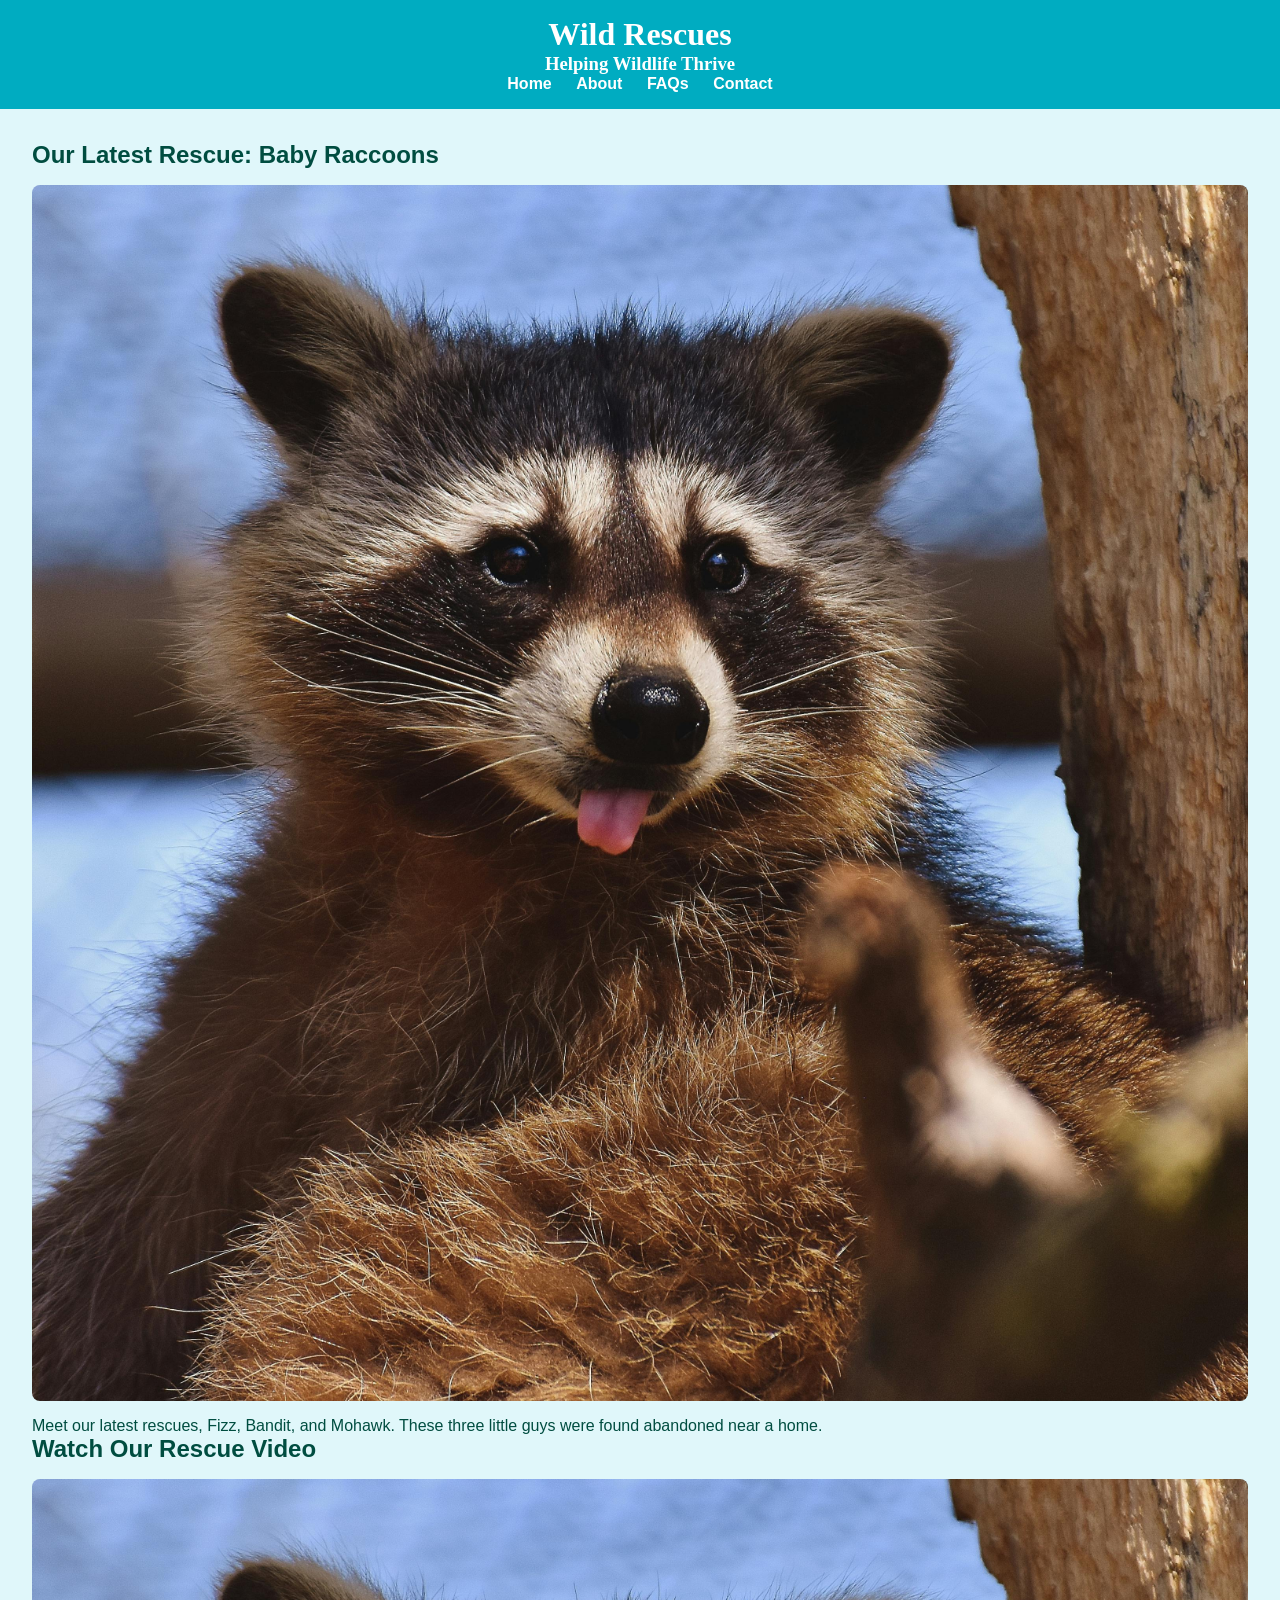
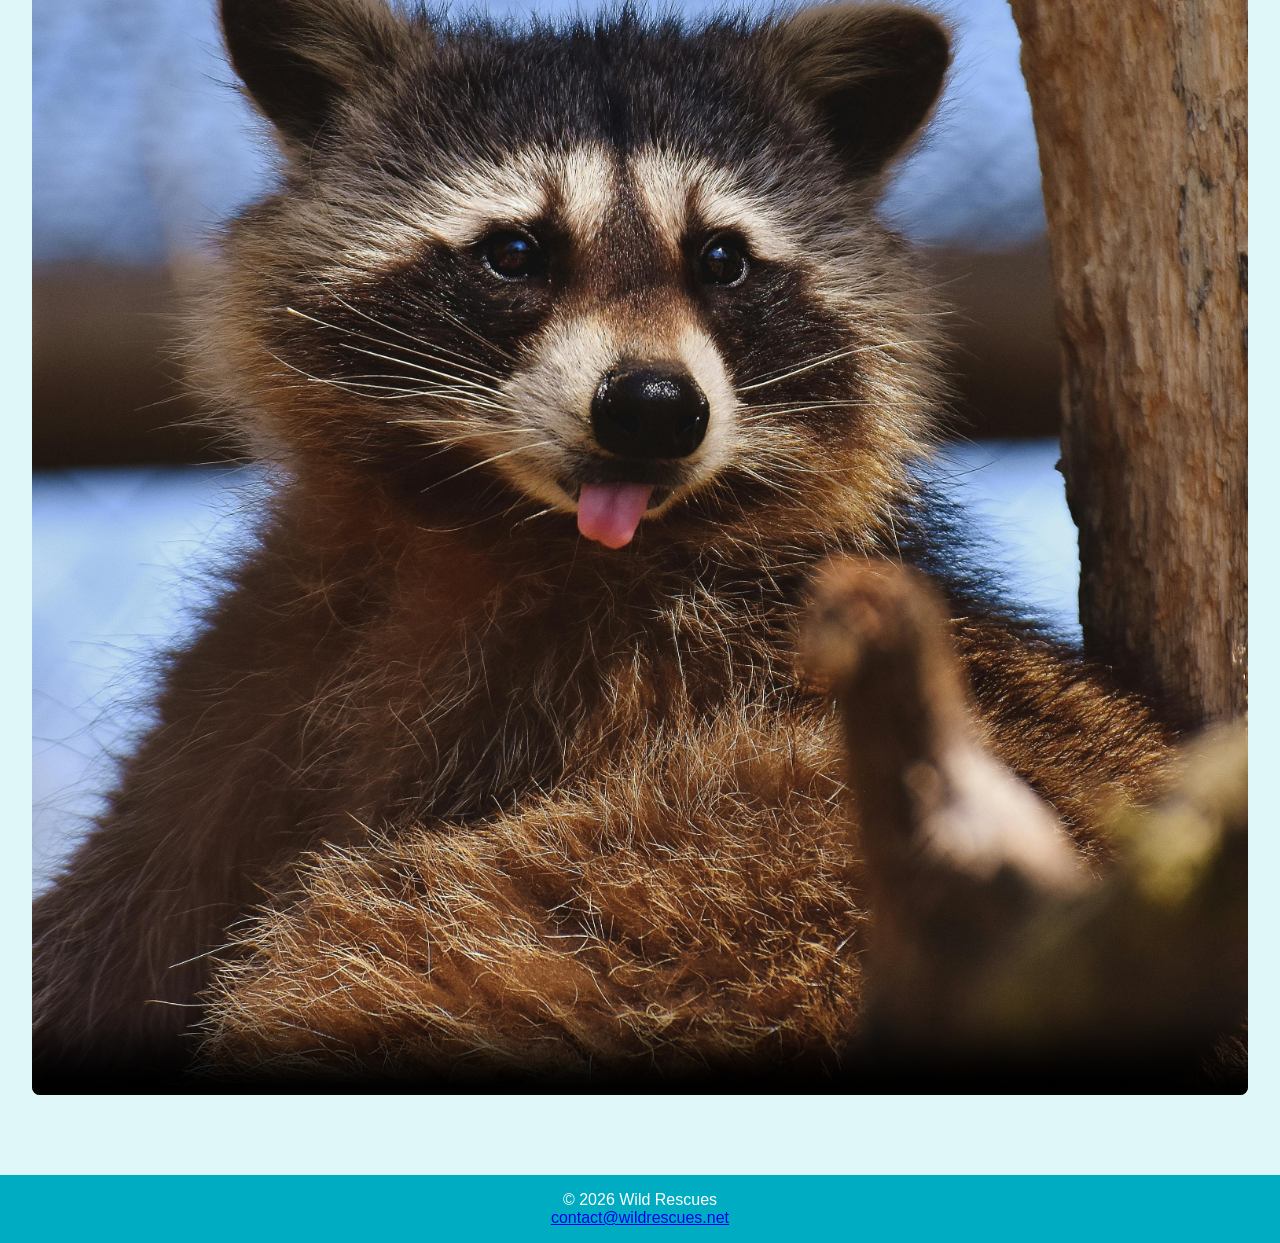
==== about.html @ 106a4b71 "First commit" ====
<!DOCTYPE html>
<html lang="en">
<head>
    <meta charset="UTF-8">
    <meta name="viewport" content="width=device-width, initial-scale=1.0">
    <title>Wild Rescues - About</title>
    <link rel="stylesheet" href="css/styles.css">
    <script src="scripts/scripts.js" defer></script>
</head>
<body>

<header>
    <h1>Wild Rescues</h1>
    <h3>Helping Wildlife Thrive</h3>
    <div class="hamburger" onclick="menuToggle()">&#9776;</div>
    <nav>
        <ul id="nav-links">
            <li><a href="index.html">Home</a></li>
            <li><a href="about.html">About</a></li>
            <li><a href="faqs.html">FAQs</a></li>
            <li><a href="contact.html">Contact</a></li>
        </ul>
    </nav>
</header>

<main>
    <section id="latest">
        <h2>Our Latest Rescue: Baby Raccoons</h2>
        <img src="media/baby-raccoons.jpg" alt="Baby Raccoons" class="round">
        <p>Meet our latest rescues, Fizz, Bandit, and Mohawk. These three little guys were found abandoned near a home.</p>
    </section>    

    <h2>Watch Our Rescue Video</h2>
    <video controls poster="media/baby-raccoons.jpg">
        <source src="media/raccoon.mp4" type="video/mp4">
        
        <!-- Captions (legendas) -->
        <track src="media/raccoon_captions.vtt" kind="captions" srclang="en" label="English Captions" default>
        
        <!-- Audio descriptions -->
        <track src="media/raccoon_descriptions.vtt" kind="descriptions" srclang="en" label="English Description">
        
        <p>Your browser does not support the video element.</p>
    </video>
</main>

<footer>
    <p>&copy; 2026 Wild Rescues</p>
    <a href="mailto:contact@wildrescues.net">contact@wildrescues.net</a>
</footer>

</body>
</html>
---- css/styles.css ----
/* Reset */
* {
    margin: 0;
    padding: 0;
    box-sizing: border-box;
}

/* Corpo e fontes */
body {
    font-family: 'Verdana', sans-serif;
    background-color: #e0f7fa; /* azul bebê fosco */
    color: #004d40;
}

/* Header e nav */
header {
    background-color: #00acc1;
    text-align: center;
    padding: 1rem;
    color: white;
    position: relative;
}

header h1 {
    font-family: 'Emblema One', cursive;
}

header h3 {
    font-family: 'Lora', serif;
}

/* Nav */
nav ul {
    list-style: none;
    text-align: center;
}

nav li {
    display: inline-block;
    margin: 0 10px;
}

nav li a {
    color: white;
    text-decoration: none;
    font-weight: bold;
}

/* Hamburger */
.hamburger {
    display: none;
    font-size: 2rem;
    cursor: pointer;
    position: absolute;
    top: 10px;
    right: 20px;
}

/* Main */
main {
    padding: 2rem;
}

img, video {
    max-width: 100%;
    display: block;
    margin: 1rem auto;
    border-radius: 8px;
}

/* Footer */
footer {
    background-color: #00acc1;
    text-align: center;
    color: white;
    padding: 1rem;
    margin-top: 2rem;
}

/* Form */
form {
    width: 90%;
    max-width: 500px;
    margin: 1rem auto;
    background: #b2ebf2;
    padding: 1rem;
    border-radius: 10px;
}

input, textarea {
    width: 100%;
    padding: 0.5rem;
    margin: 0.5rem 0;
    border-radius: 5px;
    border: 1px solid #004d40;
}

/* FAQ */
#answer h2 {
    display: none;
    font-weight: bold;
    text-align: center;
    margin-top: 0.5rem;
}

/* Responsividade */
@media (max-width: 768px) {
    nav ul {
        display: none;
        flex-direction: column;
        background: #00838f;
        position: absolute;
        width: 100%;
        left: 0;
        top: 70px;
    }

    nav li {
        display: block;
        margin: 1rem 0;
    }

    .hamburger {
        display: block;
    }
}
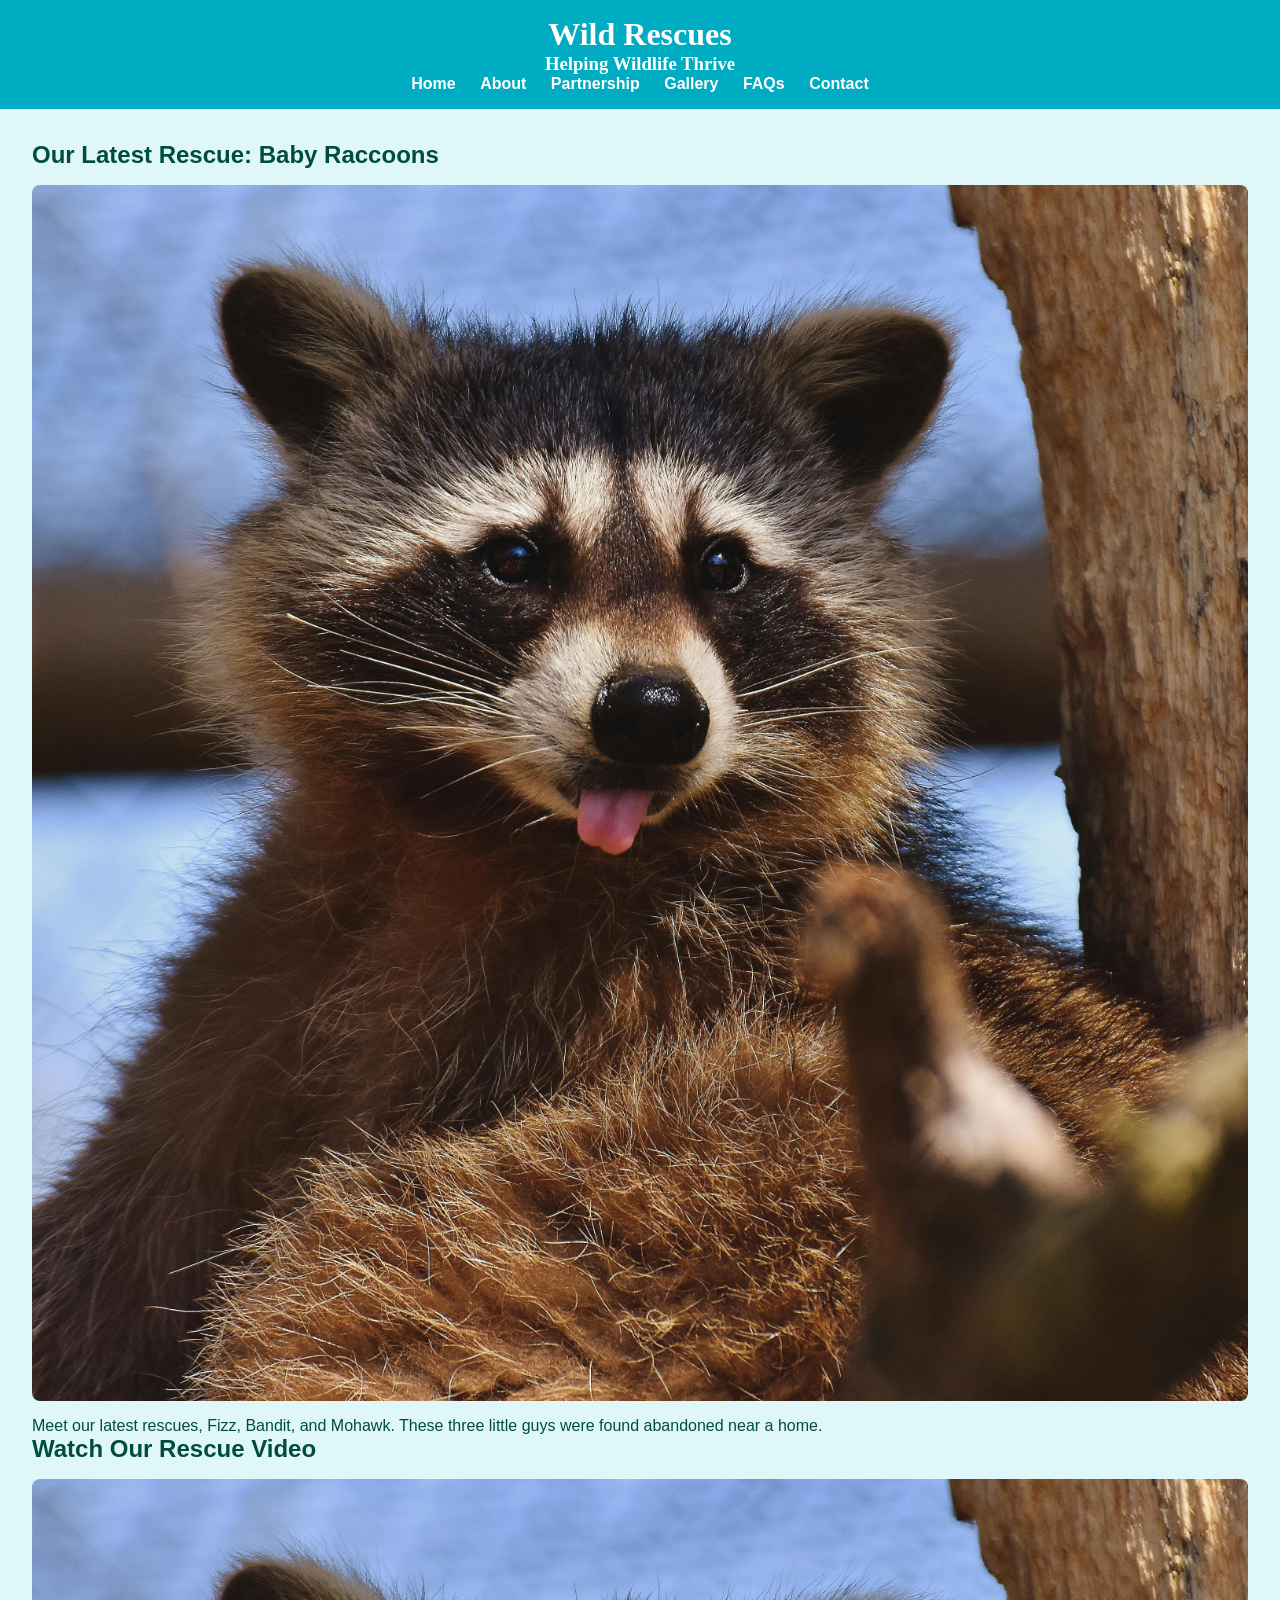
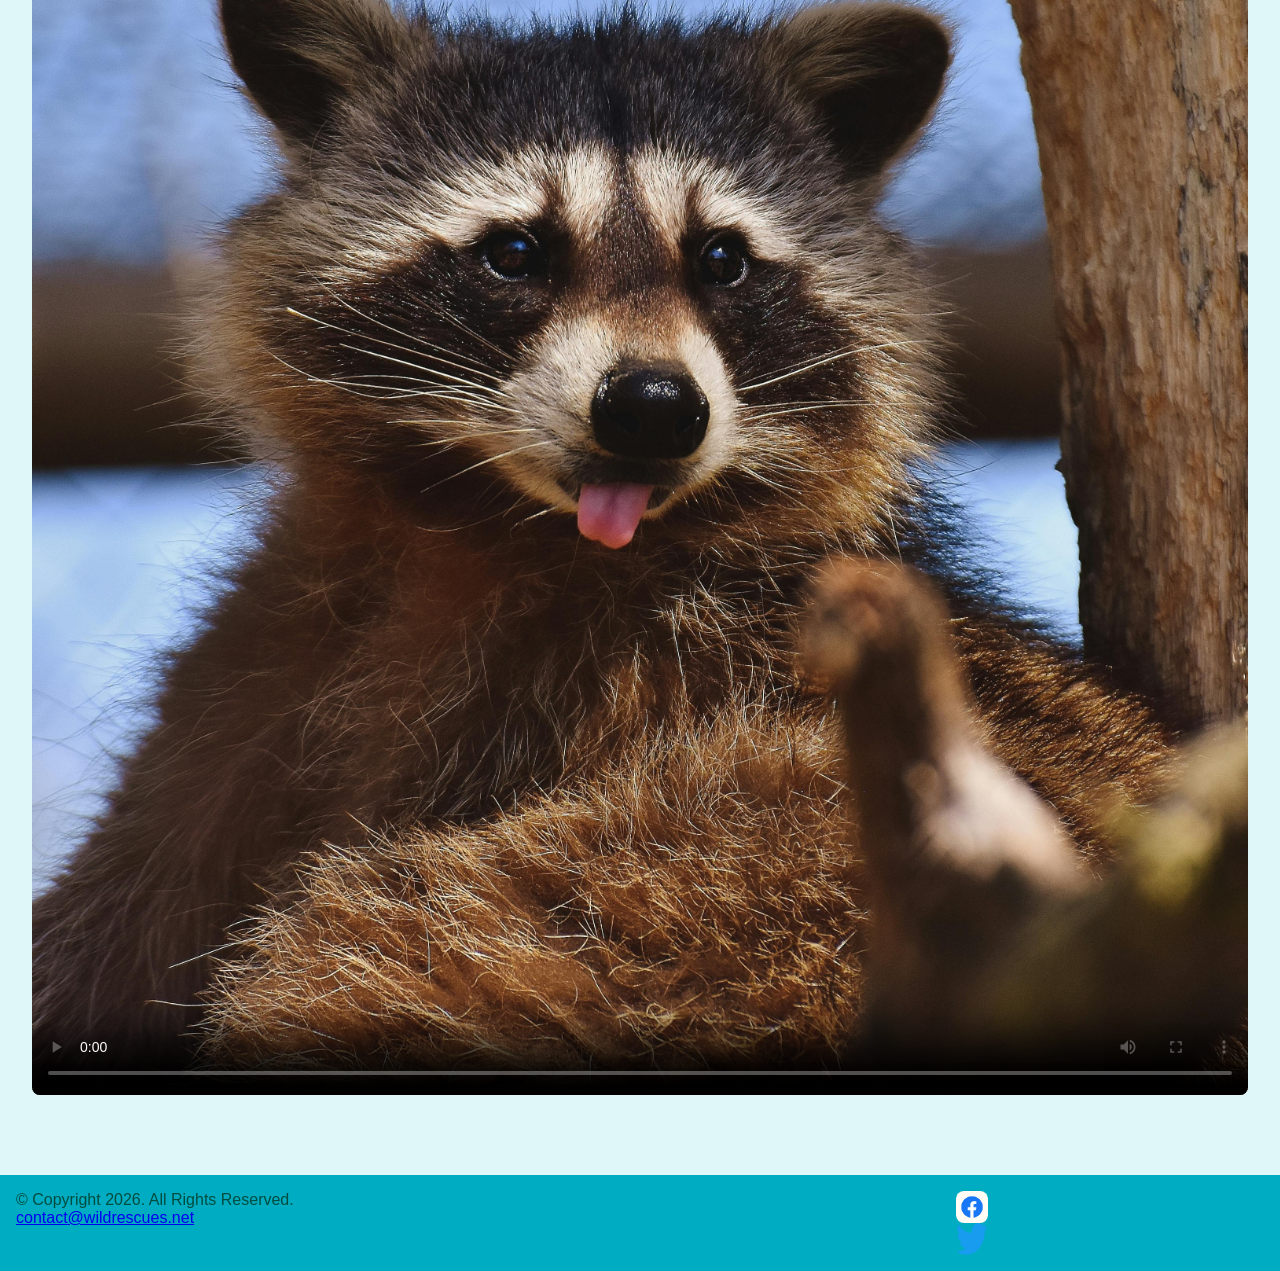
==== commit c34485d6: "Adicionando arquivos do projeto e zip" ====
--- a/about.html
+++ b/about.html
@@ -1,13 +1,15 @@
 <!DOCTYPE html>
+<!-- Alexandra, March 13, 2026 -->
 <html lang="en">
 <head>
     <meta charset="UTF-8">
-    <meta name="viewport" content="width=device-width, initial-scale=1.0">
-    <title>Wild Rescues - About</title>
-    <link rel="stylesheet" href="css/styles.css">
+    <meta name="description" content="We help rehabilitate local wildlife, such as raccoons, squirrels, fox, birds, deer, horses, pigs, and reptiles.">
+    <title>Rescue - Rehabilitate | Wild Rescues</title>
+    <link rel="stylesheet" href="css/styles.min.css">
     <script src="scripts/scripts.js" defer></script>
 </head>
 <body>
+<a class="skip" href="#content">Skip to Content</a>
 
 <header>
     <h1>Wild Rescues</h1>
@@ -17,37 +19,44 @@
         <ul id="nav-links">
             <li><a href="index.html">Home</a></li>
             <li><a href="about.html">About</a></li>
+            <li><a href="partnership.html">Partnership</a></li>
+            <li><a href="gallery.html">Gallery</a></li>
             <li><a href="faqs.html">FAQs</a></li>
             <li><a href="contact.html">Contact</a></li>
         </ul>
     </nav>
 </header>
 
-<main>
+<main id="content">
     <section id="latest">
         <h2>Our Latest Rescue: Baby Raccoons</h2>
         <img src="media/baby-raccoons.jpg" alt="Baby Raccoons" class="round">
         <p>Meet our latest rescues, Fizz, Bandit, and Mohawk. These three little guys were found abandoned near a home.</p>
-    </section>    
+    </section>
 
     <h2>Watch Our Rescue Video</h2>
     <video controls poster="media/baby-raccoons.jpg">
         <source src="media/raccoon.mp4" type="video/mp4">
-        
-        <!-- Captions (legendas) -->
         <track src="media/raccoon_captions.vtt" kind="captions" srclang="en" label="English Captions" default>
-        
-        <!-- Audio descriptions -->
         <track src="media/raccoon_descriptions.vtt" kind="descriptions" srclang="en" label="English Description">
-        
         <p>Your browser does not support the video element.</p>
     </video>
 </main>
 
 <footer>
-    <p>&copy; 2026 Wild Rescues</p>
-    <a href="mailto:contact@wildrescues.net">contact@wildrescues.net</a>
-</footer>
-
+    <div class="copyright">
+      <p>&copy; Copyright 2026. All Rights Reserved.</p>
+      <p><a href="mailto:contact@wildrescues.net">contact@wildrescues.net</a></p>
+    </div>
+  
+    <div class="social">
+      <a href="https://www.facebook.com" target="_blank">
+        <img src="media/facebook-logo.png" alt="Facebook logo">
+      </a>
+      <a href="https://www.twitter.com" target="_blank">
+        <img src="media/twitter-logo.png" alt="Twitter logo">
+      </a>
+    </div>
+  </footer>
 </body>
 </html>
--- a/css/styles.min.css
+++ b/css/styles.min.css
@@ -0,0 +1 @@
+*{margin:0;padding:0;box-sizing:border-box}body{font-family:'Verdana',sans-serif;background-color:#e0f7fa;color:#004d40}.skip{position:absolute;top:-40px;left:0;background:#004d40;color:#fff;padding:8px;z-index:100}.skip:focus{top:0}header{background-color:#00acc1;text-align:center;padding:1rem;color:white;position:relative}header h1{font-family:'Emblema One',cursive}header h3{font-family:'Lora',serif}nav ul{list-style:none;text-align:center}nav li{display:inline-block;margin:0 10px}nav li a{color:white;text-decoration:none;font-weight:bold}.hamburger{display:none;font-size:2rem;cursor:pointer;position:absolute;top:10px;right:20px}main{padding:2rem}img,video{max-width:100%;display:block;margin:1rem auto;border-radius:8px}footer{background-color:#00acc1;padding:1rem;margin-top:2rem;overflow:auto}footer .copyright{float:left;width:65%}footer .social{float:right;width:25%;text-align:center}footer .social img{width:32px;height:32px;margin:0 4px}form{width:90%;max-width:500px;margin:1rem auto;background:#b2ebf2;padding:1rem;border-radius:10px}input,textarea{width:100%;padding:.5rem;margin:.5rem 0;border-radius:5px;border:1px solid #004d40}.faq h3{font-weight:bold;margin-top:1rem}.faq p{margin-top:.25rem}@media(max-width:768px){nav ul{display:none;flex-direction:column;background:#00838f;position:absolute;width:100%;left:0;top:70px}nav li{display:block;margin:1rem 0}.hamburger{display:block}footer .social img{display:inline-block;padding:4%}}@media(min-width:601px) and (max-width:900px){footer{overflow:auto}footer .copyright{float:left;width:65%}footer .social{float:right;width:25%}}
